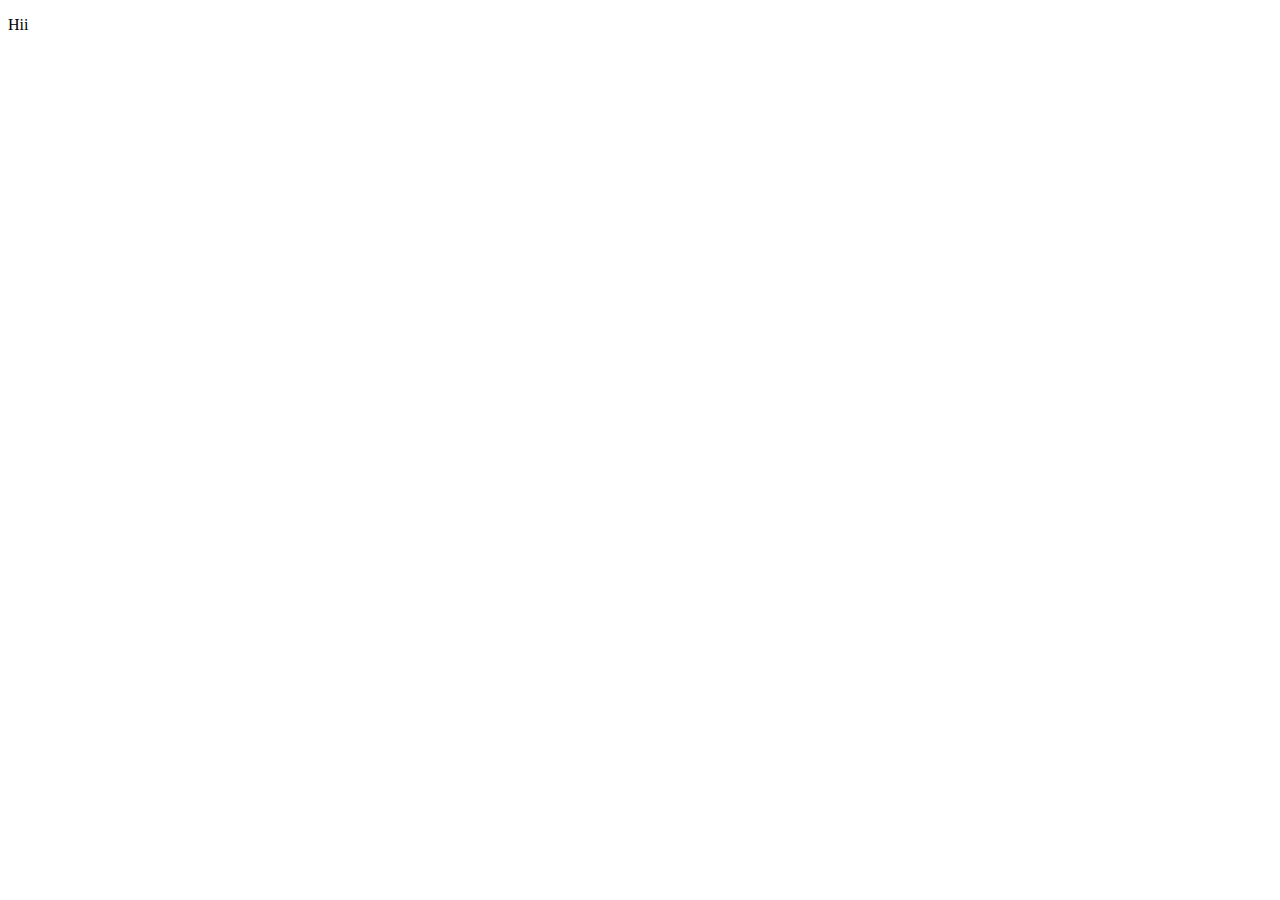
==== index.html @ fd2b2cb5 "some change in index" ====
<!DOCTYPE html>
<html lang="en">
<head>
    <meta charset="UTF-8">
    <meta http-equiv="X-UA-Compatible" content="IE=edge">
    <meta name="viewport" content="width=device-width, initial-scale=1.0">
    <title>Document</title>
</head>
<body>
    <p>Hii</p>
</body>
</html>
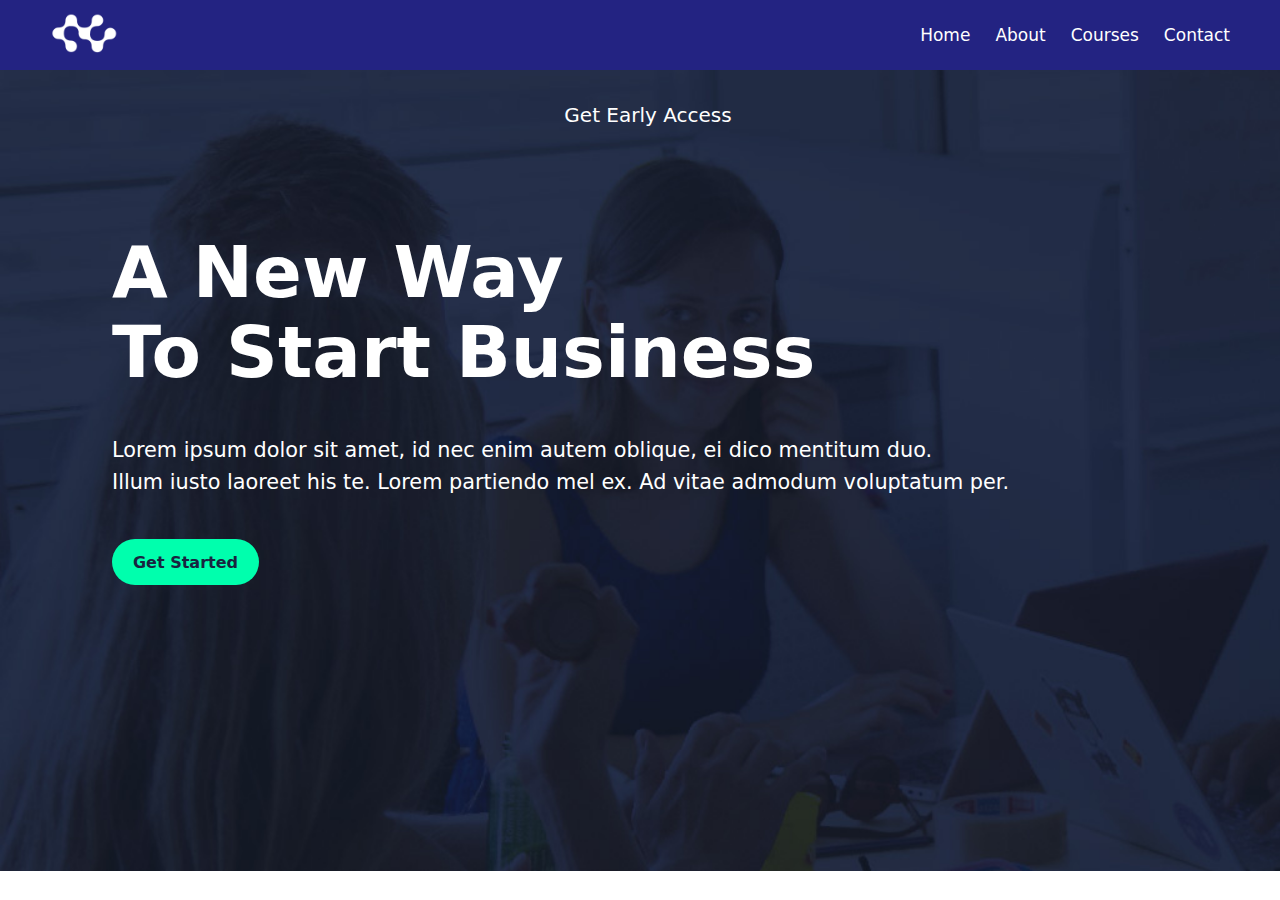
==== commit f54d6cfe: "final modifiy" ====
--- a/index.html
+++ b/index.html
@@ -1,12 +1,48 @@
 <!DOCTYPE html>
 <html lang="en">
-<head>
-    <meta charset="UTF-8">
-    <meta http-equiv="X-UA-Compatible" content="IE=edge">
-    <meta name="viewport" content="width=device-width, initial-scale=1.0">
-    <title>Document</title>
-</head>
-<body>
-    <p>Hii</p>
-</body>
-</html>+  <head>
+    <meta charset="UTF-8" />
+    <meta http-equiv="X-UA-Compatible" content="IE=edge" />
+    <meta name="viewport" content="width=device-width, initial-scale=1.0" />
+    <title>Ecommerce | Home</title>
+    <link rel="stylesheet" href="./Css/style.css" />
+    <link rel="shortcut icon" href="img/logo.png" type="image/x-icon" />
+  </head>
+  <body>
+    <div class="nav">
+      <div class="navbar">
+        <p class="logo"><img src="/img/logo.png" alt="" /></p>
+        <ul class="nav-ul">
+          <li><a class="nav-link" href="./index.html">Home</a></li>
+          <li><a class="nav-link" href="./About/About.html">About</a></li>
+          <li><a class="nav-link" href="./Courses/Courses.html">Courses</a></li>
+          <li><a class="nav-link" href="./Contact/Contact.html">Contact</a></li>
+        </ul>
+      </div>
+    </div>
+    <div class="main">
+      <div class="home">
+        <div class="home-contenner">
+          <div class="header">
+            <div class="header-link"><a href="#">Get Early Access</a></div>
+          </div>
+          <div class="home-text">
+            <h1>
+              A New Way <br />
+              To Start Business
+            </h1>
+            <p>
+              Lorem ipsum dolor sit amet, id nec enim autem oblique, ei dico
+              mentitum duo. <br />
+              Illum iusto laoreet his te. Lorem partiendo mel ex. Ad vitae
+              admodum voluptatum per.
+            </p>
+            <div class="btn">
+              <button class="btn-1">Get Started</button>
+            </div>
+          </div>
+        </div>
+      </div>
+    </div>
+  </body>
+</html>
--- a/Css/style.css
+++ b/Css/style.css
@@ -0,0 +1,147 @@
+* {
+    padding: 0;
+    margin: 0;
+    box-sizing: border-box;
+    font-family: -apple-system, system-ui, BlinkMacSystemFont, "Segoe UI", Roboto, "Helvetica Neue", Arial, sans-serif;
+    list-style: none;
+}
+
+.nav {
+    width: 100%;
+    height: 70px;
+    background-color: rgb(35, 35, 130);
+    padding: 0px 50px;
+}
+
+.navbar {
+    width: 100%;
+    height: 100%;
+    display: flex;
+    justify-content: space-between;
+    align-items: center;
+}
+
+.logo img {
+    width: 80px;
+    height: 80px;
+}
+
+.nav-ul {
+    display: flex;
+    gap: 25px;
+}
+
+.nav-link {
+    color: white;
+    font-size: 17px;
+    text-decoration: none;
+}
+
+.main {
+    width: 100%;
+    height: auto;
+}
+
+.home {
+    width: 100%;
+    min-height: 89vh;
+    /* height: 588px; */
+    background-image: url(/img/header-img.jpg);
+    background-repeat: no-repeat;
+    background-size: cover;
+}
+
+.home-contenner {
+    width: 85%;
+    height: auto;
+    margin: auto;
+    padding-left: 1em;
+}
+
+.header {
+    width: 100%;
+    height: 10vh;
+    display: flex;
+    justify-content: center;
+    align-items: center;
+}
+
+.icon img {
+    width: 80px;
+    height: 80px;
+}
+
+.header-link a {
+    text-decoration: none;
+    color: white;
+    font-size: 1.25rem;
+    font-weight: 300;
+}
+
+.header-link a:hover {
+    border-bottom: 2px solid white;
+}
+
+.home-text {
+    color: white;
+}
+
+.home-text h1 {
+    font-size: 4.5rem;
+    line-height: 5rem;
+    padding-top: 1em;
+}
+
+.home-text p {
+    font-size: 1.3rem;
+    line-height: 2rem;
+    padding-top: 2em;
+    padding-bottom: 2em;
+    font-weight: 300;
+}
+
+.btn-1 {
+    width: 147px;
+    height: 46px;
+    border-radius: 25px 25px;
+    background-color: #00ffad;
+    color: #192440;
+    border: none;
+    font-weight: 700;
+    font-size: 16px;
+    transition-property: color;
+    transition-duration: 0.5s;
+}
+
+.btn-1:hover {
+    cursor: pointer;
+    color: white;
+}
+
+@media screen and (max-width: 1000px) {
+    .nav-ul {
+        display: none;
+    }
+}
+
+@media screen and (max-width: 774px) {
+
+    .btn {
+        display: flex;
+        justify-content: center;
+    }
+    .home-text {
+        text-align: center;
+    }
+
+}
+
+@media screen and (max-width: 400px) {
+    .home-text h1 {
+        font-size: 3.5rem;
+        line-height: 4rem;
+        padding-top: 0.5em;
+    }
+
+
+}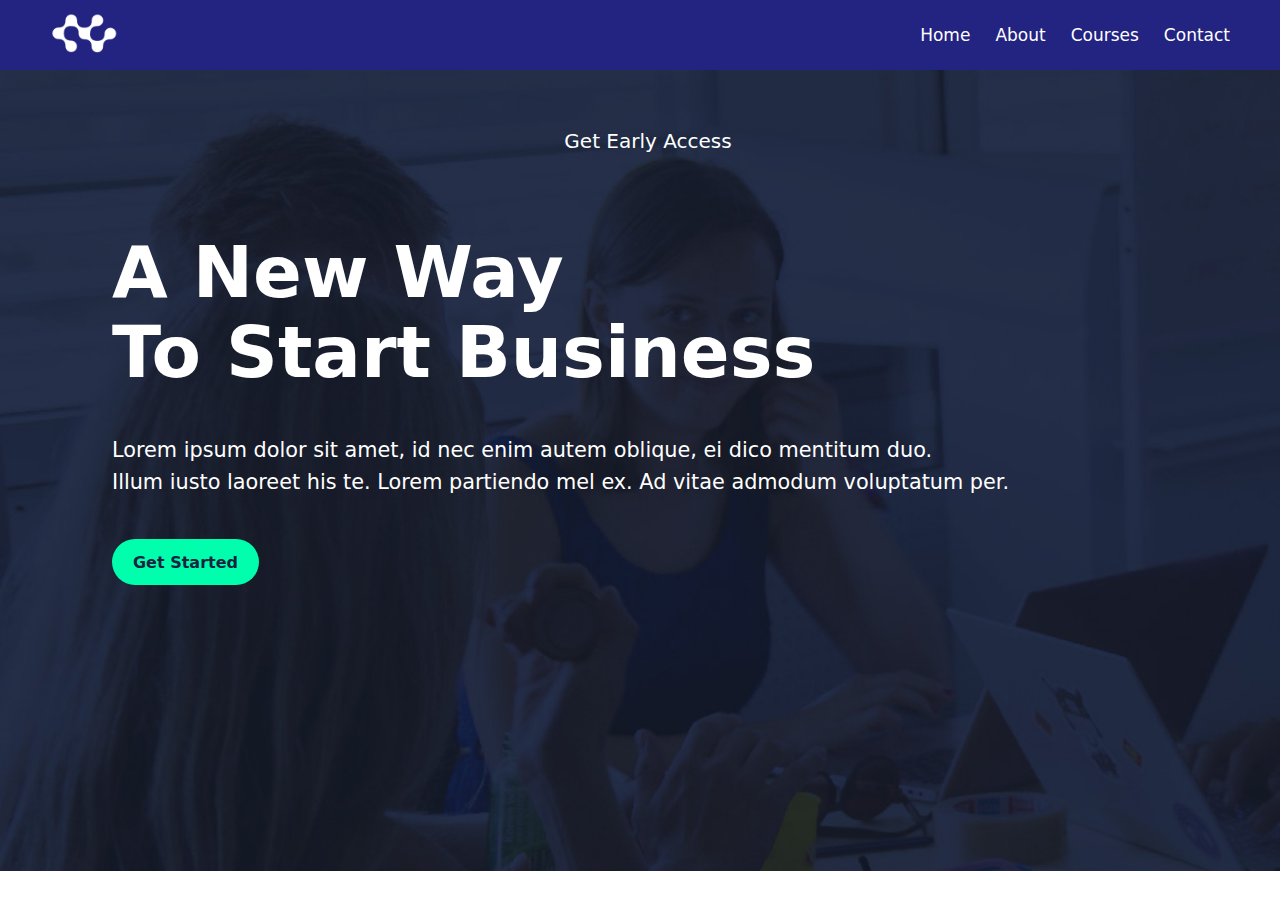
==== commit df13660b: "add" ====
--- a/index.html
+++ b/index.html
@@ -11,7 +11,7 @@
   <body>
     <div class="nav">
       <div class="navbar">
-        <p class="logo"><img src="/img/logo.png" alt="" /></p>
+        <p class="logo"><img src="./img/logo.png" alt="" /></p>
         <ul class="nav-ul">
           <li><a class="nav-link" href="./index.html">Home</a></li>
           <li><a class="nav-link" href="./About/About.html">About</a></li>
@@ -20,7 +20,7 @@
         </ul>
       </div>
     </div>
-    <div class="main">
+    <div class="main1">
       <div class="home">
         <div class="home-contenner">
           <div class="header">
--- a/Css/style.css
+++ b/Css/style.css
@@ -37,6 +37,132 @@
     text-decoration: none;
 }
 
+.header {
+    width: 100%;
+    height: 150px;
+   
+    text-align: center;
+    align-items: center;
+    padding-top: 50px;
+    font-size: 22px;
+}
+.main1 {
+    display: flex;
+}
+
+.main {
+    display: flex;
+    margin-top: 80px;
+}
+
+.side1 {
+    width: 100%;
+    height: 600px;
+    background-color: white;
+    text-align: center;
+    justify-content: center;
+    line-height: 40px;
+    padding-top: 70px;
+}
+
+.side1 h3 {
+    font-size: 25px;
+}
+.side1 h1 {
+    padding: 30px 0px;
+    font-size: 20px;
+}
+.side2 h1 {
+    padding: 30px 0px;
+    font-size: 20px;
+}
+.side3 h1 {
+    padding: 30px 0px;
+    font-size: 20px;
+}
+
+.side1span {
+    font-size: 100px;
+    padding-top: 45px;
+}
+
+.btn1 {
+    padding: 15px 35px;
+    border-radius: 30px;
+    font-weight: bold;
+    font-size: 15px;
+    margin-top: 30px;
+}
+
+.btn1:hover {
+    background-color: rgb(8, 23, 46);
+    color: white;
+}
+
+.side2 {
+    width: 85%;
+    height: 500px;
+    background-color: rgb(8, 23, 46);
+    color: white;
+    text-align: center;
+    justify-content: center;
+    line-height: 40px;
+    padding-top: 50px;
+}
+
+.side2 h3 {
+    font-size: 25px;
+}
+
+
+
+.btn2 {
+    padding: 15px 35px;
+    border-radius: 30px;
+    font-weight: bold;
+    background-color: rgb(6, 222, 150);
+    font-size: 15px;
+    margin-top: 30px;
+}
+
+.btn2:hover {
+    color: white;
+}
+
+.side3 {
+    width: 100%;
+    height: 500px;
+    background-color: white;
+    text-align: center;
+    justify-content: center;
+    line-height: 40px;
+    padding-top: 70px;
+}
+
+.side3 h3 {
+    font-size: 25px;
+}
+
+
+
+.btn3 {
+    padding: 15px 35px;
+    border-radius: 30px;
+    font-weight: bold;
+    font-size: 15px;
+    margin-top: 30px;
+}
+
+.btn3:hover {
+    background-color: rgb(8, 23, 46);
+    color: white;
+
+}
+
+.nav-link:hover {
+    color: rgb(190, 187, 187);
+}
+
 .main {
     width: 100%;
     height: auto;
@@ -46,7 +172,7 @@
     width: 100%;
     min-height: 89vh;
     /* height: 588px; */
-    background-image: url(/img/header-img.jpg);
+    background-image: url('../img/header-img.jpg');
     background-repeat: no-repeat;
     background-size: cover;
 }
@@ -119,9 +245,9 @@
 }
 
 @media screen and (max-width: 1000px) {
-    .nav-ul {
+    /* .nav-ul {
         display: none;
-    }
+    } */
 }
 
 @media screen and (max-width: 774px) {
@@ -130,6 +256,7 @@
         display: flex;
         justify-content: center;
     }
+
     .home-text {
         text-align: center;
     }
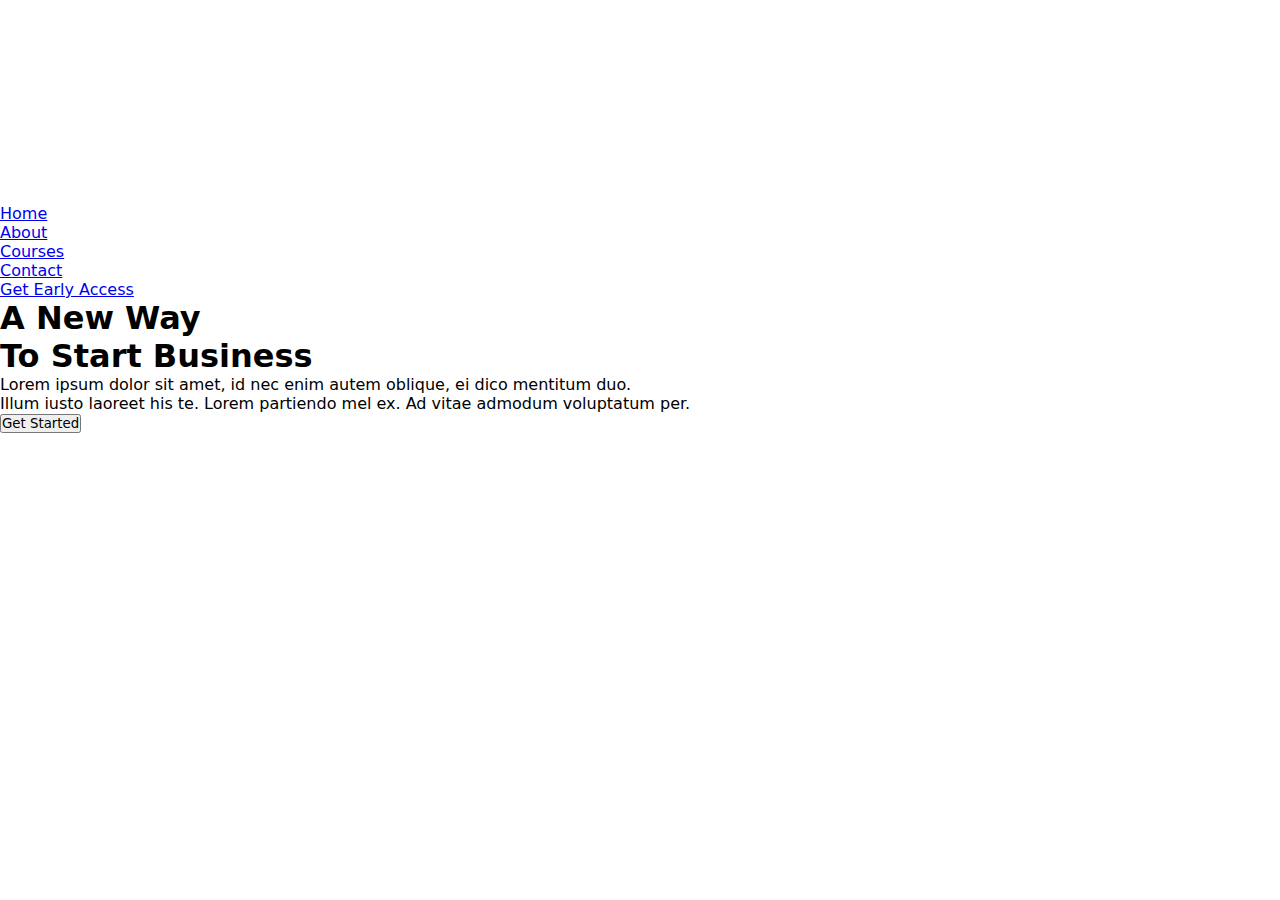
==== commit fd33c9d6: "add" ====
--- a/index.html
+++ b/index.html
@@ -11,7 +11,7 @@
   <body>
     <div class="nav">
       <div class="navbar">
-        <p class="logo"><img src="./img/logo.png" alt="" /></p>
+        <p class="logo"><img src="/img/logo.png" alt="" /></p>
         <ul class="nav-ul">
           <li><a class="nav-link" href="./index.html">Home</a></li>
           <li><a class="nav-link" href="./About/About.html">About</a></li>
@@ -20,7 +20,7 @@
         </ul>
       </div>
     </div>
-    <div class="main1">
+    <div class="main">
       <div class="home">
         <div class="home-contenner">
           <div class="header">
--- a/Css/style.css
+++ b/Css/style.css
@@ -5,14 +5,20 @@
     font-family: -apple-system, system-ui, BlinkMacSystemFont, "Segoe UI", Roboto, "Helvetica Neue", Arial, sans-serif;
     list-style: none;
 }
-
+<<<<<<< HEAD
+=======
+
+>>>>>>> 8cf91bf8ffff29b276decd1480b290d4c0b7f0d8
 .nav {
     width: 100%;
     height: 70px;
     background-color: rgb(35, 35, 130);
     padding: 0px 50px;
 }
-
+<<<<<<< HEAD
+=======
+
+>>>>>>> 8cf91bf8ffff29b276decd1480b290d4c0b7f0d8
 .navbar {
     width: 100%;
     height: 100%;
@@ -20,41 +26,45 @@
     justify-content: space-between;
     align-items: center;
 }
+<<<<<<< HEAD
+.logo {
+    color: white;
+    font-size: 25px;
+}
+=======
 
 .logo img {
     width: 80px;
     height: 80px;
 }
 
+>>>>>>> 8cf91bf8ffff29b276decd1480b290d4c0b7f0d8
 .nav-ul {
     display: flex;
     gap: 25px;
 }
-
+<<<<<<< HEAD
+=======
+
+>>>>>>> 8cf91bf8ffff29b276decd1480b290d4c0b7f0d8
 .nav-link {
     color: white;
     font-size: 17px;
     text-decoration: none;
 }
-
+<<<<<<< HEAD
 .header {
     width: 100%;
     height: 150px;
-   
+    background-color: white;
     text-align: center;
     align-items: center;
     padding-top: 50px;
     font-size: 22px;
 }
-.main1 {
-    display: flex;
-}
-
 .main {
     display: flex;
-    margin-top: 80px;
-}
-
+}
 .side1 {
     width: 100%;
     height: 600px;
@@ -64,28 +74,13 @@
     line-height: 40px;
     padding-top: 70px;
 }
-
 .side1 h3 {
     font-size: 25px;
 }
 .side1 h1 {
-    padding: 30px 0px;
-    font-size: 20px;
-}
-.side2 h1 {
-    padding: 30px 0px;
-    font-size: 20px;
-}
-.side3 h1 {
-    padding: 30px 0px;
-    font-size: 20px;
-}
-
-.side1span {
     font-size: 100px;
     padding-top: 45px;
 }
-
 .btn1 {
     padding: 15px 35px;
     border-radius: 30px;
@@ -93,12 +88,10 @@
     font-size: 15px;
     margin-top: 30px;
 }
-
 .btn1:hover {
     background-color: rgb(8, 23, 46);
     color: white;
 }
-
 .side2 {
     width: 85%;
     height: 500px;
@@ -107,15 +100,15 @@
     text-align: center;
     justify-content: center;
     line-height: 40px;
-    padding-top: 50px;
-}
-
+    padding-top: 70px;
+}
 .side2 h3 {
     font-size: 25px;
 }
-
-
-
+.side2 h1 {
+    font-size: 100px;
+    padding-top: 45px;
+}
 .btn2 {
     padding: 15px 35px;
     border-radius: 30px;
@@ -124,11 +117,9 @@
     font-size: 15px;
     margin-top: 30px;
 }
-
 .btn2:hover {
     color: white;
 }
-
 .side3 {
     width: 100%;
     height: 500px;
@@ -142,9 +133,10 @@
 .side3 h3 {
     font-size: 25px;
 }
-
-
-
+.side3 h1 {
+    font-size: 100px;
+    padding-top: 45px;
+}
 .btn3 {
     padding: 15px 35px;
     border-radius: 30px;
@@ -152,14 +144,11 @@
     font-size: 15px;
     margin-top: 30px;
 }
-
 .btn3:hover {
     background-color: rgb(8, 23, 46);
     color: white;
-
-}
-
-.nav-link:hover {
+=======
+.nav-link:hover{
     color: rgb(190, 187, 187);
 }
 
@@ -172,7 +161,7 @@
     width: 100%;
     min-height: 89vh;
     /* height: 588px; */
-    background-image: url('../img/header-img.jpg');
+    background-image: url(/img/header-img.jpg);
     background-repeat: no-repeat;
     background-size: cover;
 }
@@ -245,9 +234,9 @@
 }
 
 @media screen and (max-width: 1000px) {
-    /* .nav-ul {
+    .nav-ul {
         display: none;
-    } */
+    }
 }
 
 @media screen and (max-width: 774px) {
@@ -256,7 +245,6 @@
         display: flex;
         justify-content: center;
     }
-
     .home-text {
         text-align: center;
     }
@@ -271,4 +259,5 @@
     }
 
 
+>>>>>>> 8cf91bf8ffff29b276decd1480b290d4c0b7f0d8
 }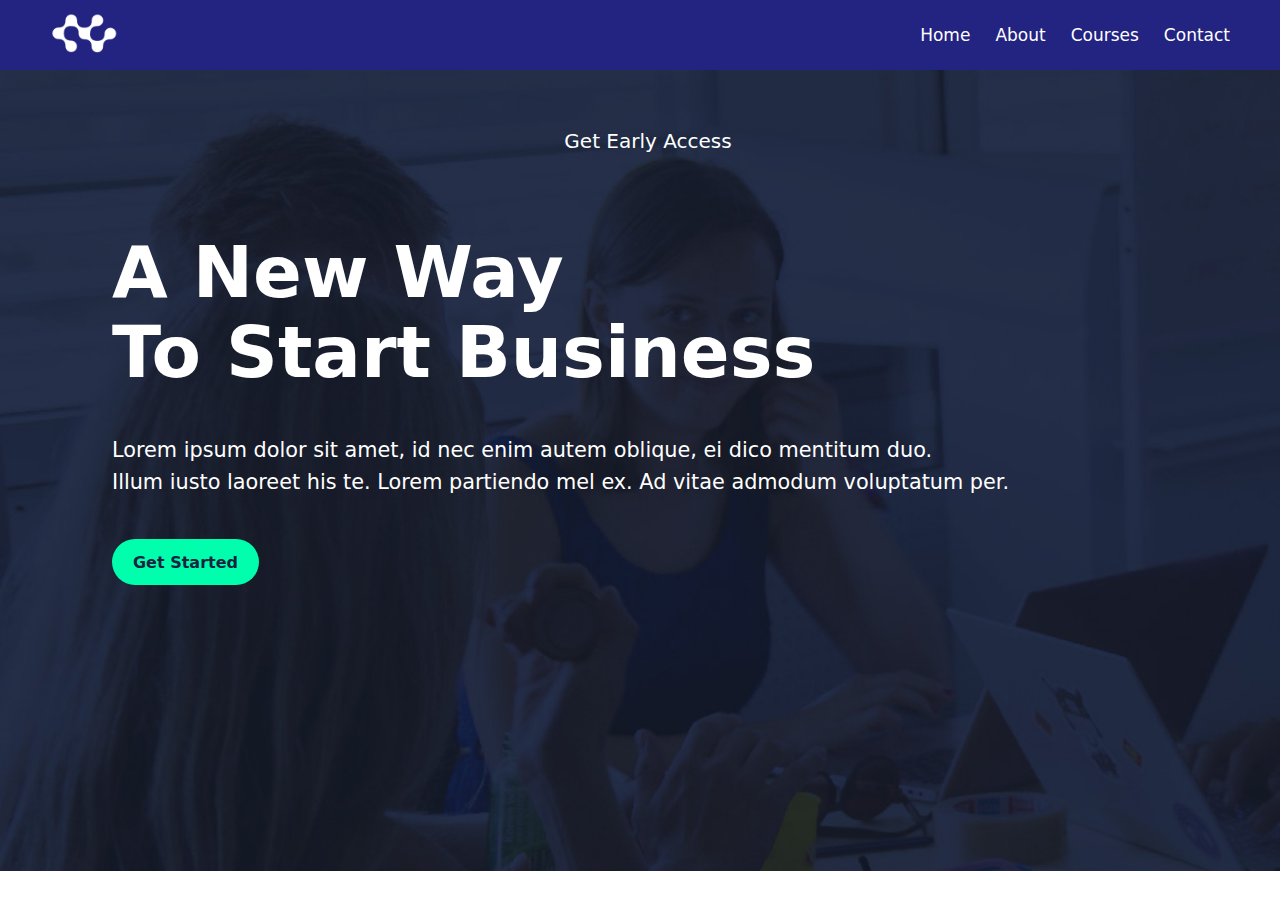
==== commit 50facec3: "add" ====
--- a/index.html
+++ b/index.html
@@ -20,7 +20,7 @@
         </ul>
       </div>
     </div>
-    <div class="main">
+    <div class="main1">
       <div class="home">
         <div class="home-contenner">
           <div class="header">
--- a/Css/style.css
+++ b/Css/style.css
@@ -5,20 +5,14 @@
     font-family: -apple-system, system-ui, BlinkMacSystemFont, "Segoe UI", Roboto, "Helvetica Neue", Arial, sans-serif;
     list-style: none;
 }
-<<<<<<< HEAD
-=======
-
->>>>>>> 8cf91bf8ffff29b276decd1480b290d4c0b7f0d8
+
 .nav {
     width: 100%;
     height: 70px;
     background-color: rgb(35, 35, 130);
     padding: 0px 50px;
 }
-<<<<<<< HEAD
-=======
-
->>>>>>> 8cf91bf8ffff29b276decd1480b290d4c0b7f0d8
+
 .navbar {
     width: 100%;
     height: 100%;
@@ -26,45 +20,41 @@
     justify-content: space-between;
     align-items: center;
 }
-<<<<<<< HEAD
-.logo {
-    color: white;
-    font-size: 25px;
-}
-=======
 
 .logo img {
     width: 80px;
     height: 80px;
 }
 
->>>>>>> 8cf91bf8ffff29b276decd1480b290d4c0b7f0d8
 .nav-ul {
     display: flex;
     gap: 25px;
 }
-<<<<<<< HEAD
-=======
-
->>>>>>> 8cf91bf8ffff29b276decd1480b290d4c0b7f0d8
+
 .nav-link {
     color: white;
     font-size: 17px;
     text-decoration: none;
 }
-<<<<<<< HEAD
+
 .header {
     width: 100%;
     height: 150px;
-    background-color: white;
+   
     text-align: center;
     align-items: center;
     padding-top: 50px;
     font-size: 22px;
 }
+.main1 {
+    display: flex;
+}
+
 .main {
     display: flex;
-}
+    margin-top: 80px;
+}
+
 .side1 {
     width: 100%;
     height: 600px;
@@ -74,13 +64,28 @@
     line-height: 40px;
     padding-top: 70px;
 }
+
 .side1 h3 {
     font-size: 25px;
 }
 .side1 h1 {
+    padding: 30px 0px;
+    font-size: 20px;
+}
+.side2 h1 {
+    padding: 30px 0px;
+    font-size: 20px;
+}
+.side3 h1 {
+    padding: 30px 0px;
+    font-size: 20px;
+}
+
+.side1span {
     font-size: 100px;
     padding-top: 45px;
 }
+
 .btn1 {
     padding: 15px 35px;
     border-radius: 30px;
@@ -88,10 +93,12 @@
     font-size: 15px;
     margin-top: 30px;
 }
+
 .btn1:hover {
     background-color: rgb(8, 23, 46);
     color: white;
 }
+
 .side2 {
     width: 85%;
     height: 500px;
@@ -100,15 +107,15 @@
     text-align: center;
     justify-content: center;
     line-height: 40px;
-    padding-top: 70px;
-}
+    padding-top: 50px;
+}
+
 .side2 h3 {
     font-size: 25px;
 }
-.side2 h1 {
-    font-size: 100px;
-    padding-top: 45px;
-}
+
+
+
 .btn2 {
     padding: 15px 35px;
     border-radius: 30px;
@@ -117,9 +124,11 @@
     font-size: 15px;
     margin-top: 30px;
 }
+
 .btn2:hover {
     color: white;
 }
+
 .side3 {
     width: 100%;
     height: 500px;
@@ -133,10 +142,9 @@
 .side3 h3 {
     font-size: 25px;
 }
-.side3 h1 {
-    font-size: 100px;
-    padding-top: 45px;
-}
+
+
+
 .btn3 {
     padding: 15px 35px;
     border-radius: 30px;
@@ -144,11 +152,14 @@
     font-size: 15px;
     margin-top: 30px;
 }
+
 .btn3:hover {
     background-color: rgb(8, 23, 46);
     color: white;
-=======
-.nav-link:hover{
+
+}
+
+.nav-link:hover {
     color: rgb(190, 187, 187);
 }
 
@@ -245,6 +256,7 @@
         display: flex;
         justify-content: center;
     }
+
     .home-text {
         text-align: center;
     }
@@ -259,5 +271,4 @@
     }
 
 
->>>>>>> 8cf91bf8ffff29b276decd1480b290d4c0b7f0d8
 }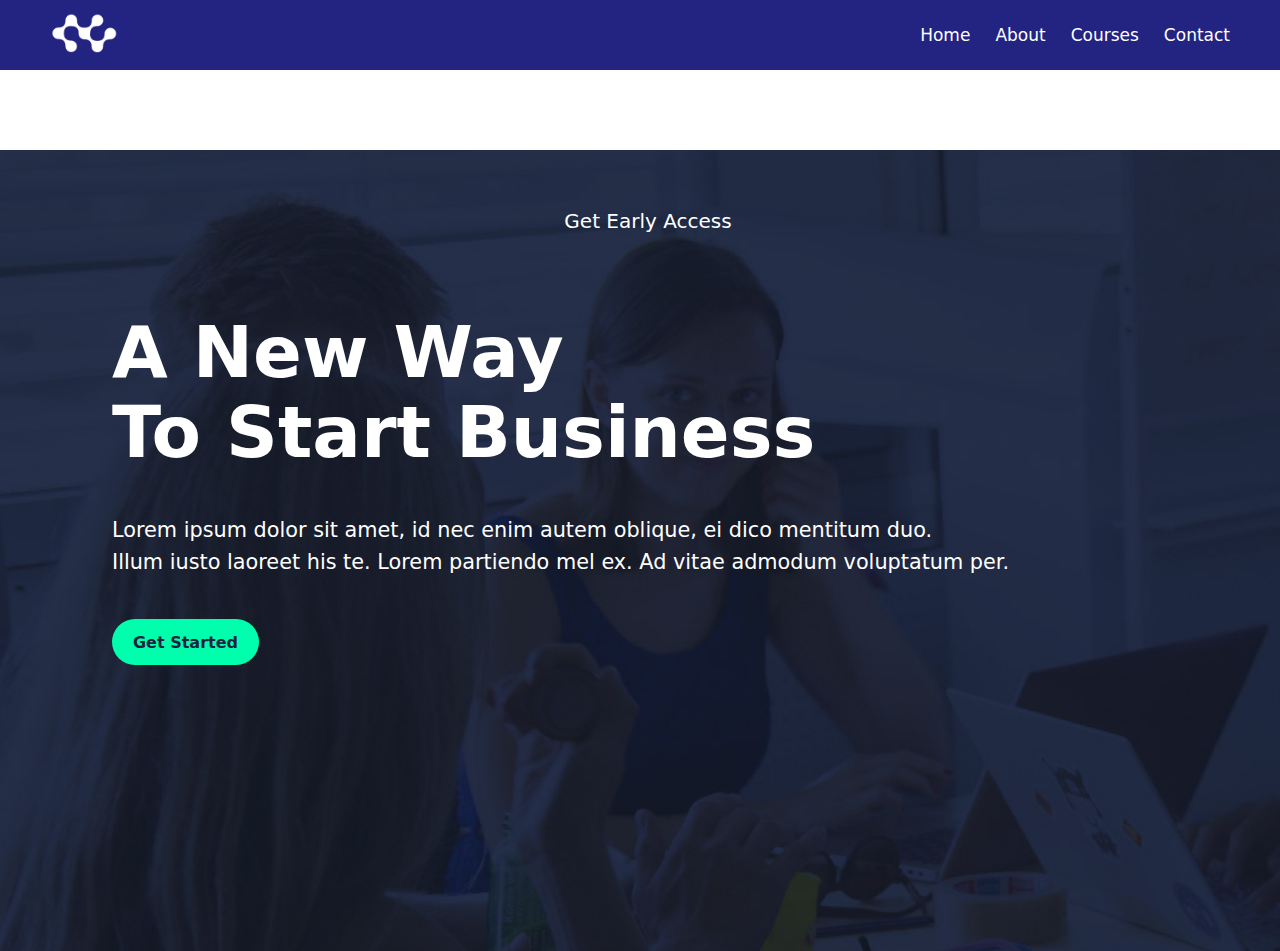
==== commit 95d6639b: "Merge branch 'main' of https://github.com/Chandansuvaidyam/Ecommerce" ====
--- a/index.html
+++ b/index.html
@@ -6,12 +6,12 @@
     <meta name="viewport" content="width=device-width, initial-scale=1.0" />
     <title>Ecommerce | Home</title>
     <link rel="stylesheet" href="./Css/style.css" />
-    <link rel="shortcut icon" href="img/logo.png" type="image/x-icon" />
+    <link rel="shortcut icon" href="./img/logo.png" type="image/x-icon" />
   </head>
   <body>
     <div class="nav">
       <div class="navbar">
-        <p class="logo"><img src="/img/logo.png" alt="" /></p>
+        <p class="logo"><img src="./img/logo.png" alt="" /></p>
         <ul class="nav-ul">
           <li><a class="nav-link" href="./index.html">Home</a></li>
           <li><a class="nav-link" href="./About/About.html">About</a></li>
--- a/Css/style.css
+++ b/Css/style.css
@@ -48,12 +48,13 @@
 }
 .main1 {
     display: flex;
-}
-
-.main {
-    display: flex;
     margin-top: 80px;
 }
+
+/* .main {
+    display: flex;
+    margin-top: 80px;
+} */
 
 .side1 {
     width: 100%;
@@ -172,7 +173,7 @@
     width: 100%;
     min-height: 89vh;
     /* height: 588px; */
-    background-image: url(/img/header-img.jpg);
+    background-image: url('../img/header-img.jpg');
     background-repeat: no-repeat;
     background-size: cover;
 }
@@ -245,12 +246,12 @@
 }
 
 @media screen and (max-width: 1000px) {
-    .nav-ul {
+    /* .nav-ul {
         display: none;
-    }
-}
-
-@media screen and (max-width: 774px) {
+    } */
+}
+
+@media screen and (max-width: 900px) {
 
     .btn {
         display: flex;
@@ -259,6 +260,13 @@
 
     .home-text {
         text-align: center;
+    }
+    .main1{
+        display: block;
+        
+    }
+    .side2{
+        width: auto;
     }
 
 }
@@ -271,4 +279,5 @@
     }
 
 
-}+}
+ 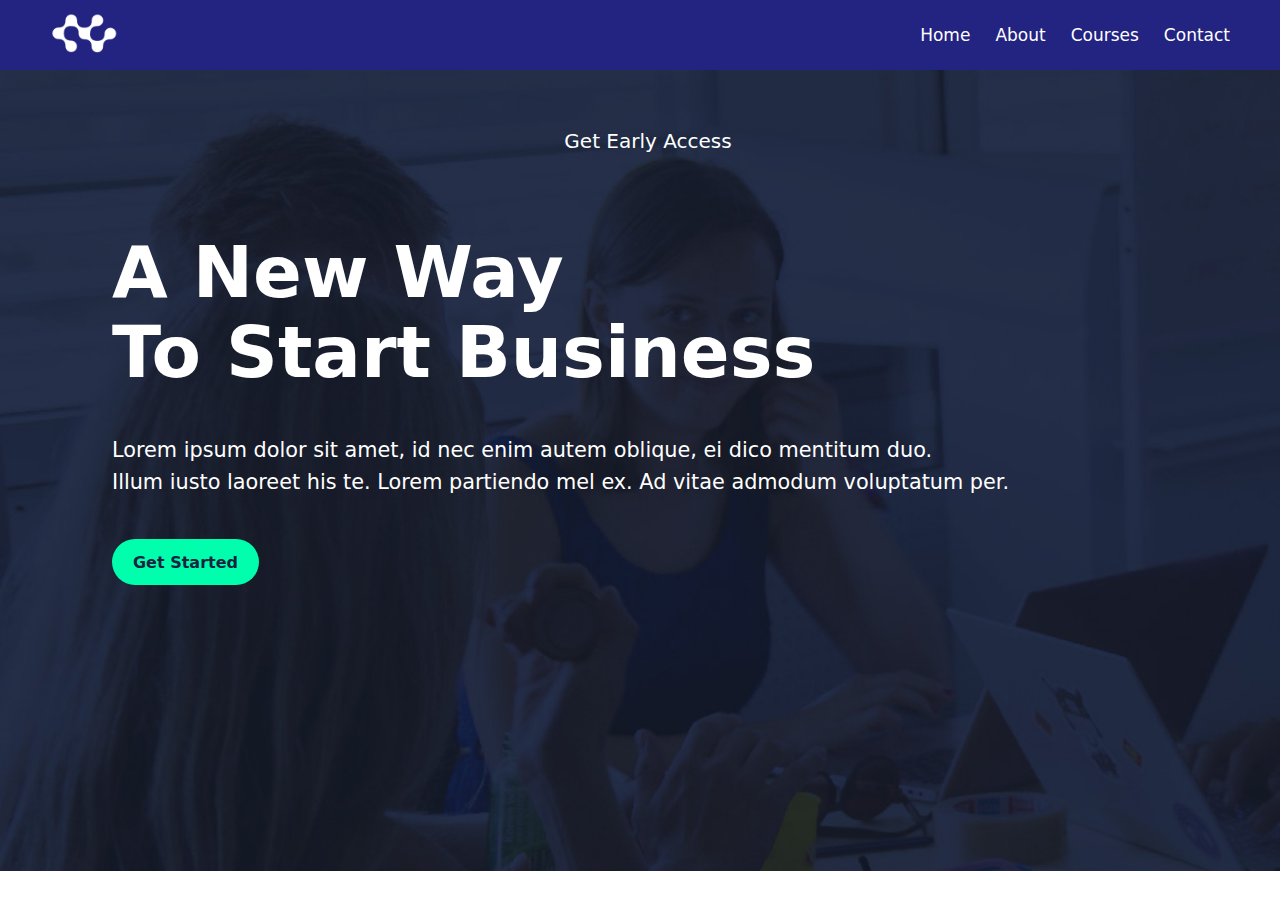
==== commit a6e0079a: "responsive" ====
--- a/index.html
+++ b/index.html
@@ -20,7 +20,7 @@
         </ul>
       </div>
     </div>
-    <div class="main1">
+    <div class="main">
       <div class="home">
         <div class="home-contenner">
           <div class="header">
--- a/Css/style.css
+++ b/Css/style.css
@@ -50,12 +50,6 @@
     display: flex;
     margin-top: 80px;
 }
-
-/* .main {
-    display: flex;
-    margin-top: 80px;
-} */
-
 .side1 {
     width: 100%;
     height: 600px;
